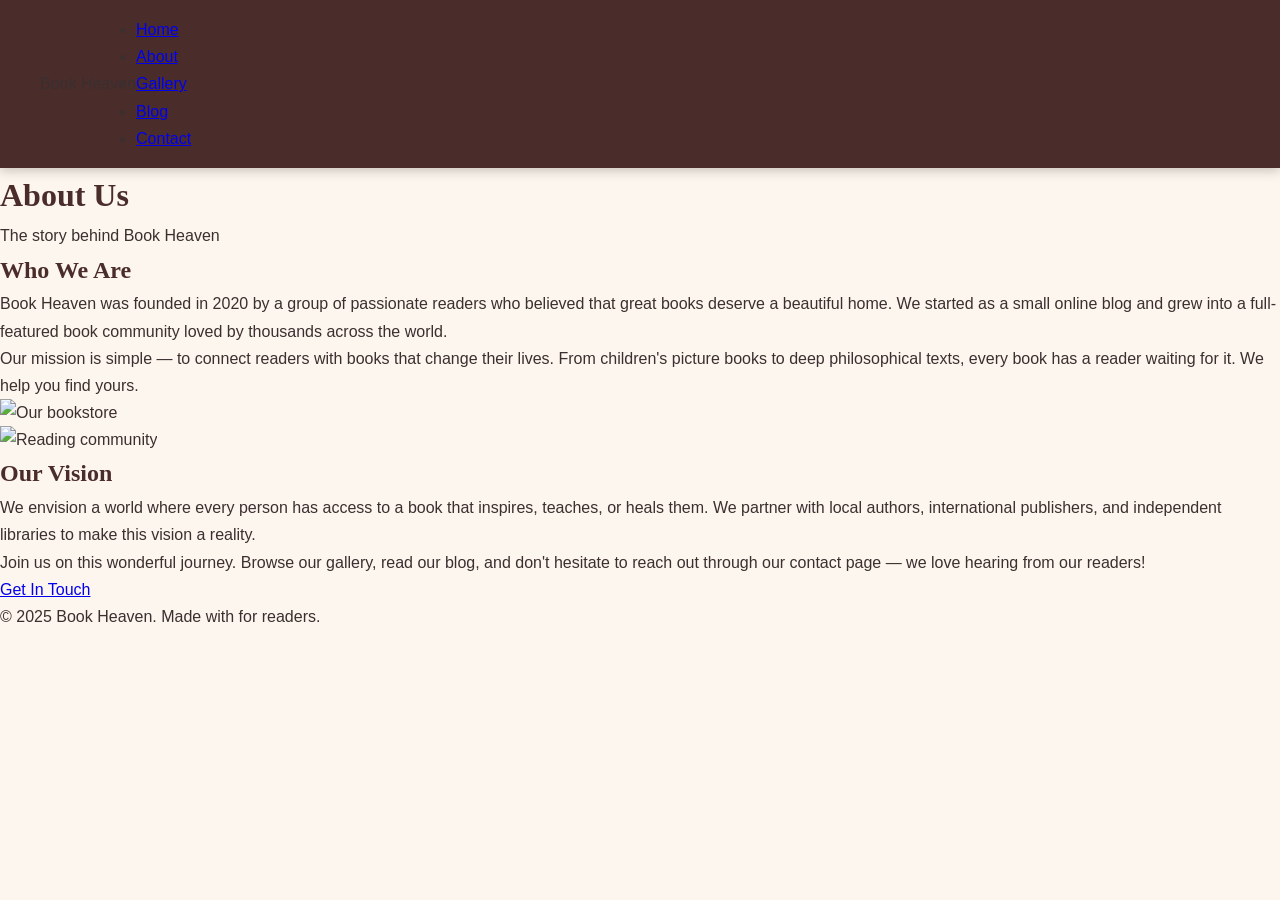
==== about.html @ b7a1c123 "3rd commit about html" ====
<html lang="en">
<head>
  <meta charset="UTF-8"/>
  <meta name="viewport" content="width=device-width, initial-scale=1.0"/>
  <title>Book Heaven - About</title>
  <link rel="stylesheet" href="index.css"/>
</head>

<body>

  <!-- Navigation Bar-->
  <div class="navbar">
    <div class="logo"> Book Heaven</div>
    <ul class="nav-links">
      <li><a href="index.html">Home</a></li>
      <li><a href="about.html" class="active">About</a></li>
      <li><a href="gallery.html">Gallery</a></li>
      <li><a href="blog.html">Blog</a></li>
      <li><a href="contact.html">Contact</a></li>
    </ul>
  </div>

  <div class="page-header">
    <h1>About Us</h1>
    <p>The story behind Book Heaven</p>
  </div>

  <div class="about-grid">

    <div class="about-text">
      <h2>Who We Are</h2>
      <p>
        Book Heaven was founded in 2020 by a group of passionate readers who
        believed that great books deserve a beautiful home. We started as a
        small online blog and grew into a full-featured book community loved
        by thousands across the world.
      </p>
      <p>
        Our mission is simple — to connect readers with books that change their
        lives. From children's picture books to deep philosophical texts, every
        book has a reader waiting for it. We help you find yours.
      </p>
    </div>

    <div class="about-img">
      <img src="about1.png" alt="Our bookstore"/>
    </div>

    <div class="about-img">
      <img src="about2.png" alt="Reading community"/>
    </div>

    <div class="about-text">
      <h2>Our Vision</h2>
      <p>
        We envision a world where every person has access to a book that
        inspires, teaches, or heals them. We partner with local authors,
        international publishers, and independent libraries to make this
        vision a reality.
      </p>
      <p>
        Join us on this wonderful journey. Browse our gallery, read our blog,
        and don't hesitate to reach out through our contact page — we love
        hearing from our readers!
      </p>
     
      <a href="contact.html" class="btn">Get In Touch</a>
    </div>

  </div>

  <div class="footer">
    <p>© 2025 Book Heaven. Made with for readers.</p>
  </div>

</body>
</html>
---- index.css ----
/*  Reset all*/
* {
  margin: 0;
  padding: 0;
  box-sizing: border-box;
}

body {
  font-family: 'Lato', sans-serif;
  background-color: #fdf6ee;
  color: #3b2f2f;
  font-size: 16px;
  line-height: 1.7;
}

h1, h2, h3 {
  font-family: 'Playfair Display', serif;
  color: #4a2c2a;
}

.navbar {
  display: flex;
  align-items: center;
  background-color: #4a2c2a;
  padding: 16px 40px;
  box-shadow: 0 3px 10px rgba(47, 47, 47, 0.25);
  position: sticky;
  top: 0;
}
.hero {
  background: linear-gradient(135deg, #4a2c2a, #7a4a3a);
  color: #fdf6ee;
  text-align: center;
  padding: 90px 20px;
}
.home-features {
  display: flex;
  justify-content: center;
  gap: 30px;
  flex-wrap: wrap;
  padding: 60px 40px;
  max-width: 1100px;
  margin: auto;
}
.feature-card {
  background-color: #fff8ef;
  border-radius: 10px;
  padding: 30px;
  flex: 1 1 300px;
  max-width: 480px;
  box-shadow: 0 6px 18px rgba(74,44,42,0.12);
}
.external-links {
  background-color: #f0e0c0;
  padding: 40px;
  text-align: center;
}
.external-links h2 {
  margin-bottom: 20px;
  font-size: 1.6rem;
}

.external-links ul {
  list-style: none;
  display: flex;
  justify-content: center;
  gap: 30px;
  flex-wrap: wrap;
}

.external-links a {
  color: #4a2c2a;
  text-decoration: none;
  font-weight: 700;
  font-size: 1rem;
  padding: 8px 16px;
  border: 2px solid #4a2c2a;
  border-radius: 4px;
  transition: all 0.3s ease;
}
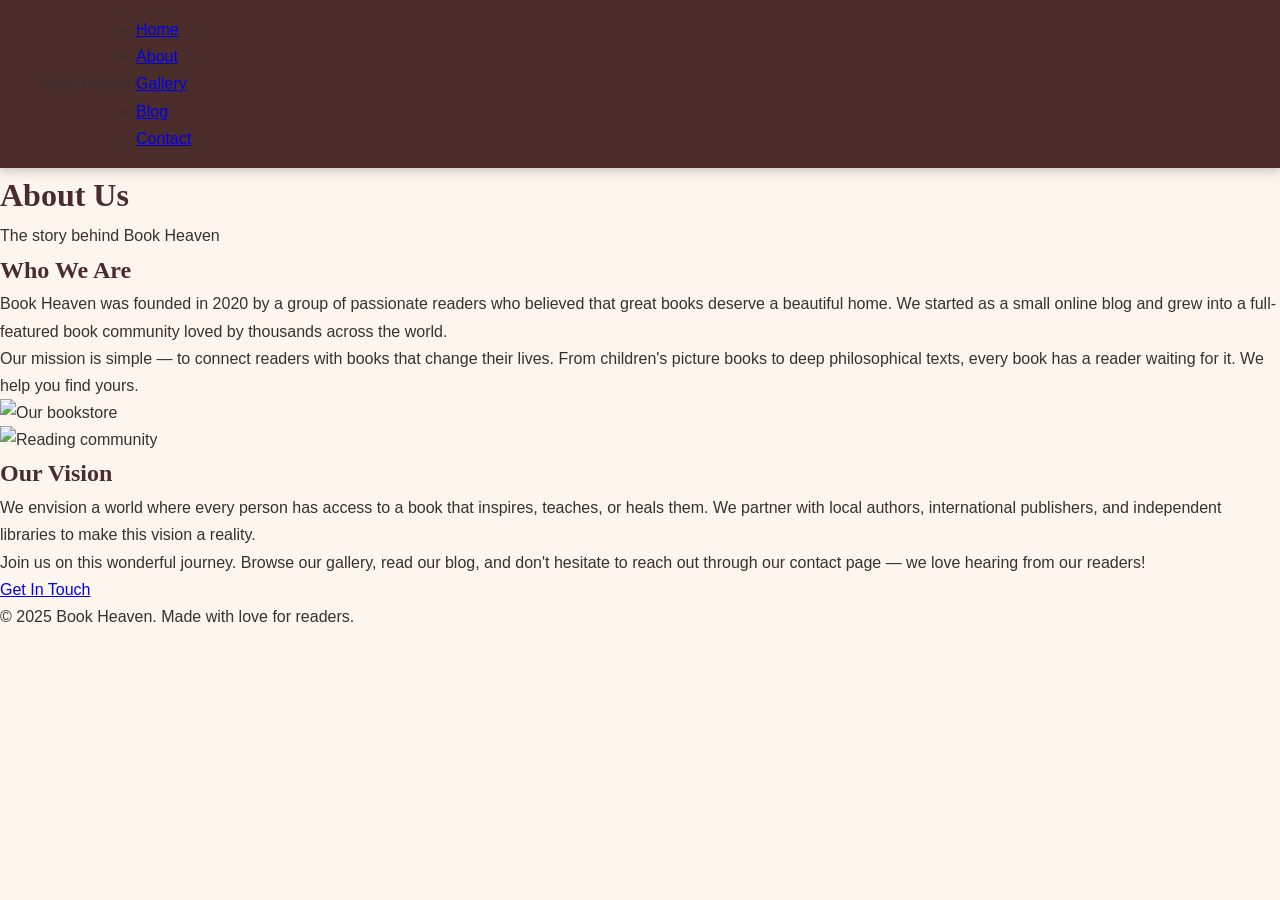
==== commit 24b1a0e7: "gallery 3rd commit" ====
--- a/about.html
+++ b/about.html
@@ -70,7 +70,7 @@
   </div>
 
   <div class="footer">
-    <p>© 2025 Book Heaven. Made with for readers.</p>
+    <p>© 2025 Book Heaven. Made with love for readers.</p>
   </div>
 
 </body>
--- a/index.css
+++ b/index.css
@@ -77,4 +77,9 @@
   border: 2px solid #4a2c2a;
   border-radius: 4px;
   transition: all 0.3s ease;
+}
+.gallery-item img {
+  width: 50%;
+  height: 550px;
+  object-fit: cover;
 }
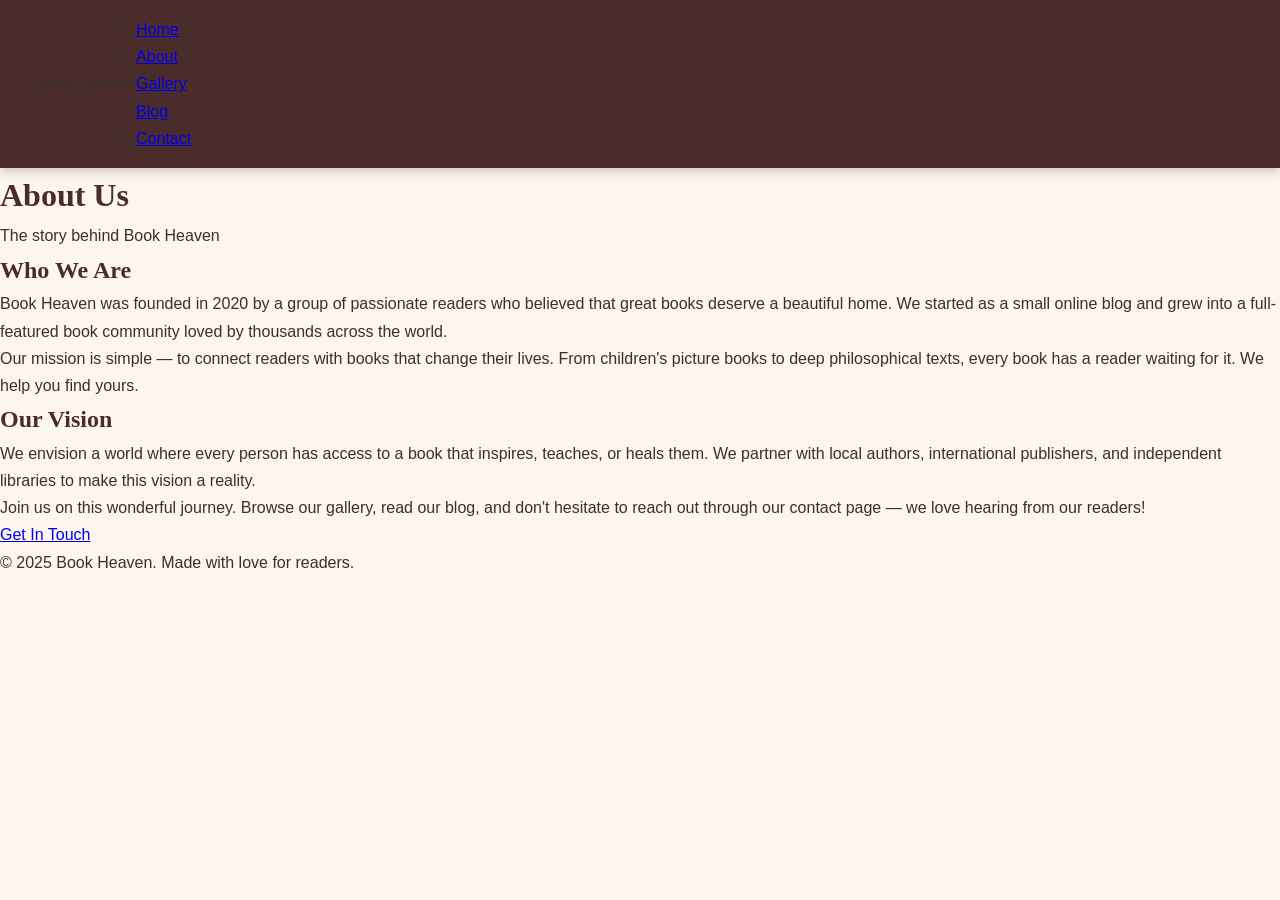
==== commit 399975a0: "blog html 4th commit" ====
--- a/about.html
+++ b/about.html
@@ -1,9 +1,9 @@
 <html lang="en">
 <head>
   <meta charset="UTF-8"/>
-  <meta name="viewport" content="width=device-width, initial-scale=1.0"/>
+  <meta name="viewport" content="width=device-width, initial-scale=1.0">
   <title>Book Heaven - About</title>
-  <link rel="stylesheet" href="index.css"/>
+  <link rel="stylesheet" href="index.css">
 </head>
 
 <body>
@@ -43,11 +43,11 @@
     </div>
 
     <div class="about-img">
-      <img src="about1.png" alt="Our bookstore"/>
+      <img src="about1.png" alt="">
     </div>
 
     <div class="about-img">
-      <img src="about2.png" alt="Reading community"/>
+      <img src="about2.png" alt="">
     </div>
 
     <div class="about-text">
--- a/index.css
+++ b/index.css
@@ -70,16 +70,33 @@
 
 .external-links a {
   color: #4a2c2a;
-  text-decoration: none;
+  text-decoration: underline;
   font-weight: 700;
   font-size: 1rem;
-  padding: 8px 16px;
-  border: 2px solid #4a2c2a;
-  border-radius: 4px;
-  transition: all 0.3s ease;
 }
 .gallery-item img {
   width: 50%;
   height: 550px;
   object-fit: cover;
+}
+.blog-card {
+  display: flex;
+  gap: 24px;
+  background-color: #fff8ef;
+  border-radius: 10px;
+  overflow: hidden;
+  box-shadow: 0 5px 16px rgba(74,44,42,0.12);
+}
+.blog-card img {
+  width: 240px;
+  min-height: 220px;
+}
+
+.blog-content {
+  padding: 24px;
+}
+
+.blog-content h2 {
+  font-size: 1.4rem;
+  margin-bottom: 6px;
 }
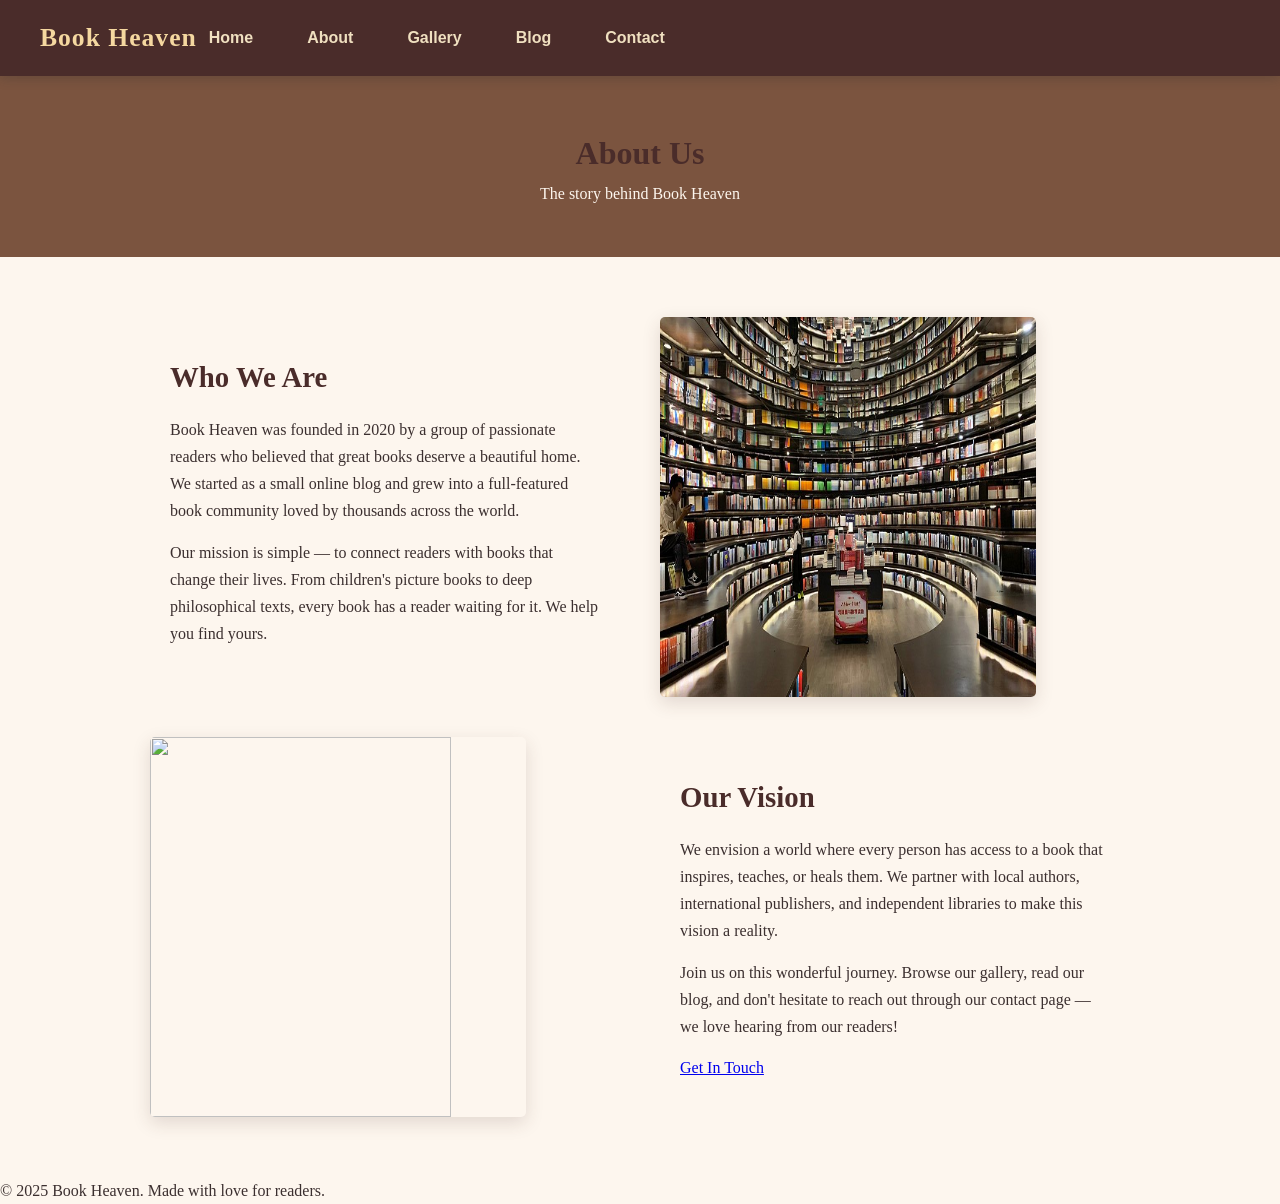
==== commit 6c97726d: "contact html with some changes in css and others, last commit" ====
--- a/about.html
+++ b/about.html
@@ -1,6 +1,6 @@
 <html lang="en">
 <head>
-  <meta charset="UTF-8"/>
+  <meta charset="UTF-8">
   <meta name="viewport" content="width=device-width, initial-scale=1.0">
   <title>Book Heaven - About</title>
   <link rel="stylesheet" href="index.css">
@@ -13,7 +13,7 @@
     <div class="logo"> Book Heaven</div>
     <ul class="nav-links">
       <li><a href="index.html">Home</a></li>
-      <li><a href="about.html" class="active">About</a></li>
+      <li><a href="about.html">About</a></li>
       <li><a href="gallery.html">Gallery</a></li>
       <li><a href="blog.html">Blog</a></li>
       <li><a href="contact.html">Contact</a></li>
--- a/index.css
+++ b/index.css
@@ -6,7 +6,6 @@
 }
 
 body {
-  font-family: 'Lato', sans-serif;
   background-color: #fdf6ee;
   color: #3b2f2f;
   font-size: 16px;
@@ -14,7 +13,6 @@
 }
 
 h1, h2, h3 {
-  font-family: 'Playfair Display', serif;
   color: #4a2c2a;
 }
 
@@ -27,8 +25,29 @@
   position: sticky;
   top: 0;
 }
+.logo {
+  font-family: Georgia;
+  font-size: 1.6rem;
+  color: #f5d8a0;
+  font-weight: 700;
+  letter-spacing: 1px;
+}
+.nav-links {
+  list-style: none;
+  display: flex;
+  gap: 30px;
+}
+.nav-links a {
+  text-decoration: none;
+  font-family: Arial;
+  color: #f0e0c0;
+  font-size: 1rem;
+  font-weight: 600;
+  padding: 6px 12px;
+  border-radius: 4px;
+}
 .hero {
-  background: linear-gradient(135deg, #4a2c2a, #7a4a3a);
+  background: #532209c2;
   color: #fdf6ee;
   text-align: center;
   padding: 90px 20px;
@@ -50,17 +69,23 @@
   max-width: 480px;
   box-shadow: 0 6px 18px rgba(74,44,42,0.12);
 }
-.external-links {
+.feature-card img {
+  width: 100%;
+  height: 200px;
+  border-radius: 5px;
+  margin-bottom: 16px;
+}
+.ex-links {
   background-color: #f0e0c0;
   padding: 40px;
   text-align: center;
 }
-.external-links h2 {
+.ex-links h2 {
   margin-bottom: 20px;
   font-size: 1.6rem;
 }
 
-.external-links ul {
+.ex-links ul {
   list-style: none;
   display: flex;
   justify-content: center;
@@ -68,14 +93,46 @@
   flex-wrap: wrap;
 }
 
-.external-links a {
+.ex-links a {
   color: #4a2c2a;
   text-decoration: underline;
   font-weight: 700;
   font-size: 1rem;
 }
+.gallery{
+  max-width: 800px;
+  margin: 40px auto;
+  padding: 0 30px;
+  text-align: center;
+}
+
+.gallery{
+  margin-bottom: 12px;
+}
+
+.gallery-grid {
+  display: grid;
+  grid-template-columns: repeat(3, 1fr);
+  gap: 24px;
+  padding: 20px 60px 50px;
+  max-width: 1100px;
+  margin: 0 auto;
+}
+.gallery-item {
+  background-color: #fff8ef;
+  border-radius: 10px;
+  overflow: hidden;
+  text-align: center;
+  box-shadow: 0 4px 14px rgba(74,44,42,0.12);
+}
+.gallery-item p {
+  padding: 12px;
+  font-weight: 700;
+  color: #4a2c2a;
+  font-family: Georgia;
+}
 .gallery-item img {
-  width: 50%;
+  width: 100%;
   height: 550px;
   object-fit: cover;
 }
@@ -99,4 +156,110 @@
 .blog-content h2 {
   font-size: 1.4rem;
   margin-bottom: 6px;
-}+}
+.contact-sec{
+  display: flex;
+  justify-content: center;
+  gap: 30px;
+  flex-wrap: wrap;
+  padding: 60px 40px;
+  max-width: 1000px;
+  margin: auto;
+}
+
+.contact-img-box {
+  flex: 1 1 300px;
+  max-width: 450px;
+  background-color: #fff8ef;
+  border-radius: 10px;
+  overflow: hidden;
+  box-shadow: 0 6px 18px rgba(74,44,42,0.12);
+  text-align: center;
+}
+
+.contact-img-box img {
+  width: 100%;
+  height: 280px;
+}
+
+.contact-img-box p {
+  padding: 16px;
+  color: #4a2c2a;
+  font-size: 1rem;
+}
+.office-info {
+  display: flex;
+  justify-content: center;
+  gap: 30px;
+  flex-wrap: wrap;
+  padding: 40px;
+  max-width: 1000px;
+  margin: 0 auto 40px;
+}
+
+.office-box {
+  flex: 1 1 180px;
+  max-width: 220px;
+  text-align: center;
+}
+
+.office-box h3 {
+  font-size: 1.1rem;
+  margin-bottom: 10px;
+  color: #4a2c2a;
+}
+
+.office-box p {
+  font-size: 0.95rem;
+  color: #3b2f2f;
+  margin-bottom: 6px;
+}
+
+.office-links {
+  list-style: none;
+  padding: 0;
+}
+
+.office-links li {
+  margin-bottom: 6px;
+}
+
+.office-links a {
+  color: #4a2c2a;
+  text-decoration: underline;
+  font-size: 0.95rem;
+  font-weight: 600;
+}
+.page-header {
+  background-color: #532209c2;
+  color: #fdf6ee;
+  text-align: center;
+  padding: 50px 20px;
+}
+.about-img img {
+  width: 80%;
+  height: 380px;
+  border-radius: 5px;
+  box-shadow: 0 6px 18px rgba(74,44,42,0.15);
+}
+.about-grid {
+  display: grid;
+  grid-template-columns: 1fr 1fr;
+  gap: 40px;
+  padding: 60px 60px;
+  max-width: 1100px;
+  margin:auto;
+  align-items: center;
+}
+.about-text {
+  padding: 20px;
+}
+
+.about-text h2 {
+  font-size: 1.8rem;
+  margin-bottom: 14px;
+}
+.about-text p {
+  margin-bottom: 14px;
+}
+/* I took some helps from online sources */
